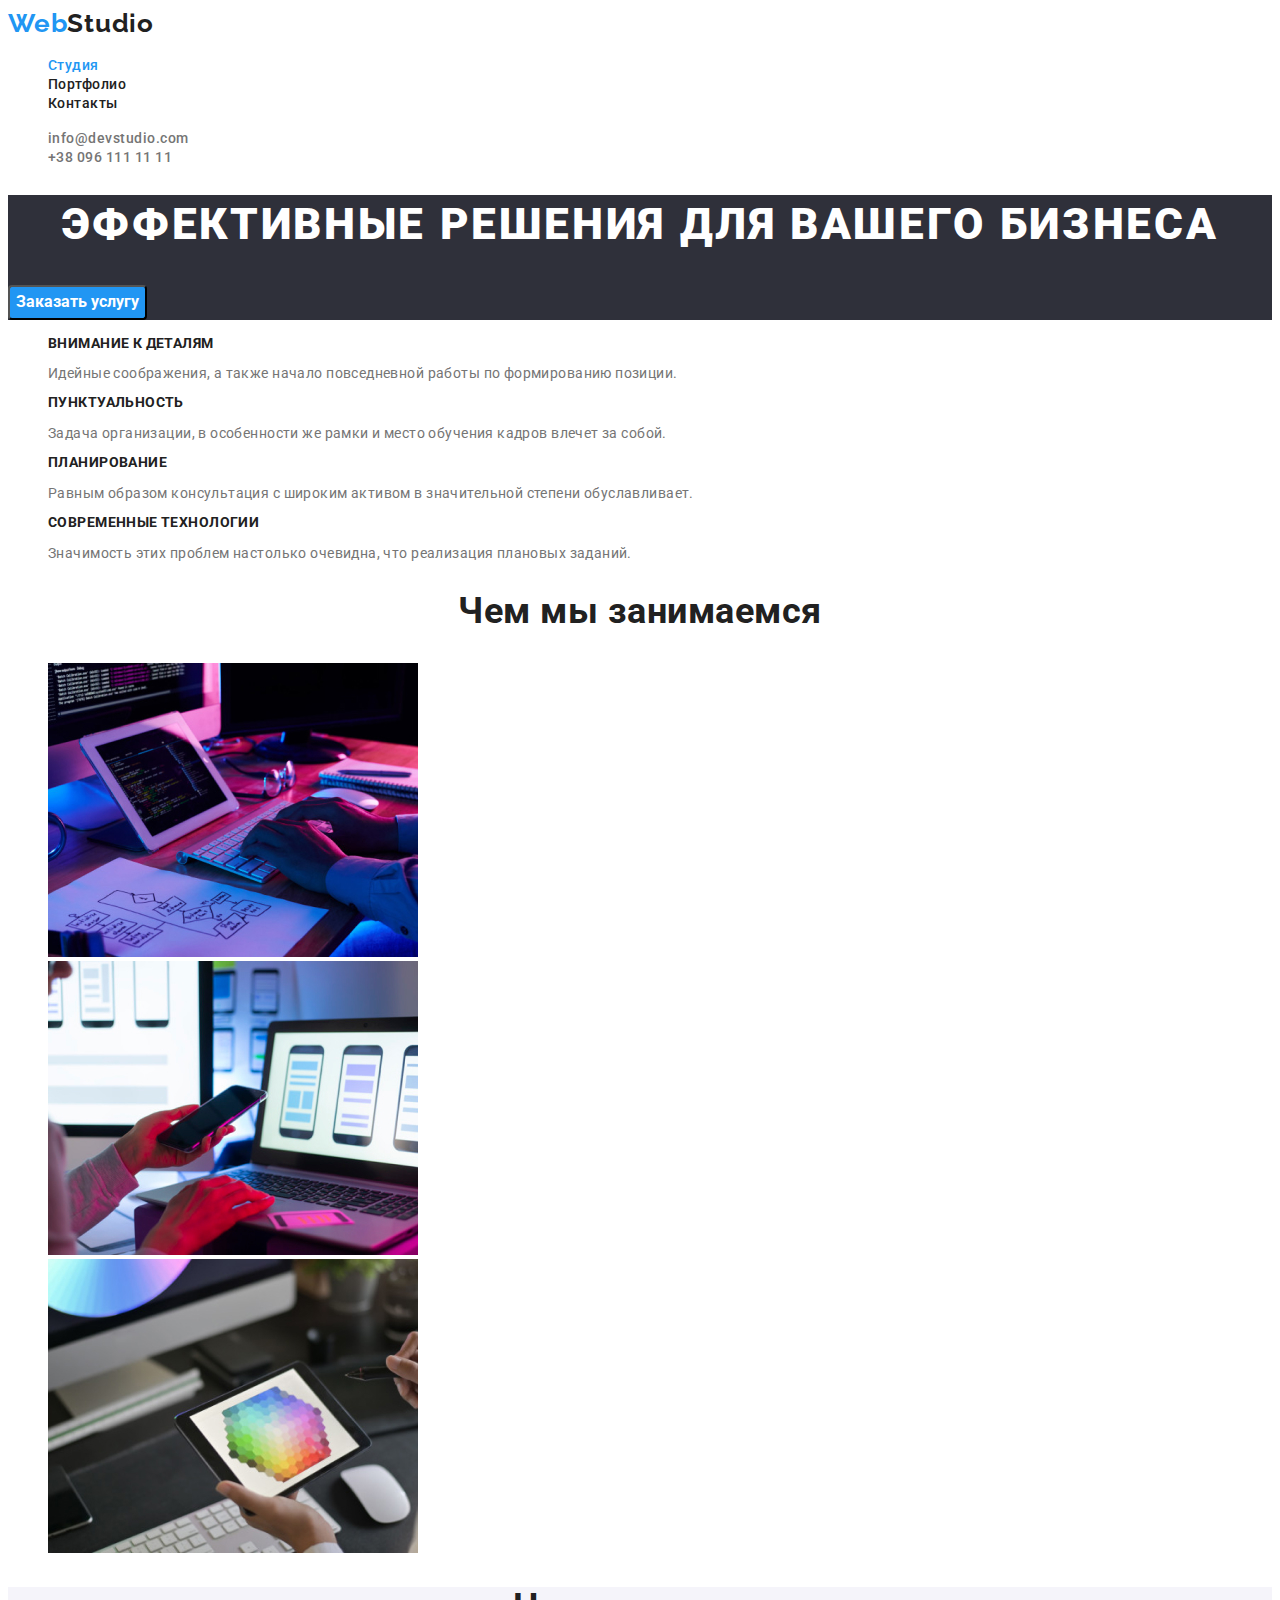
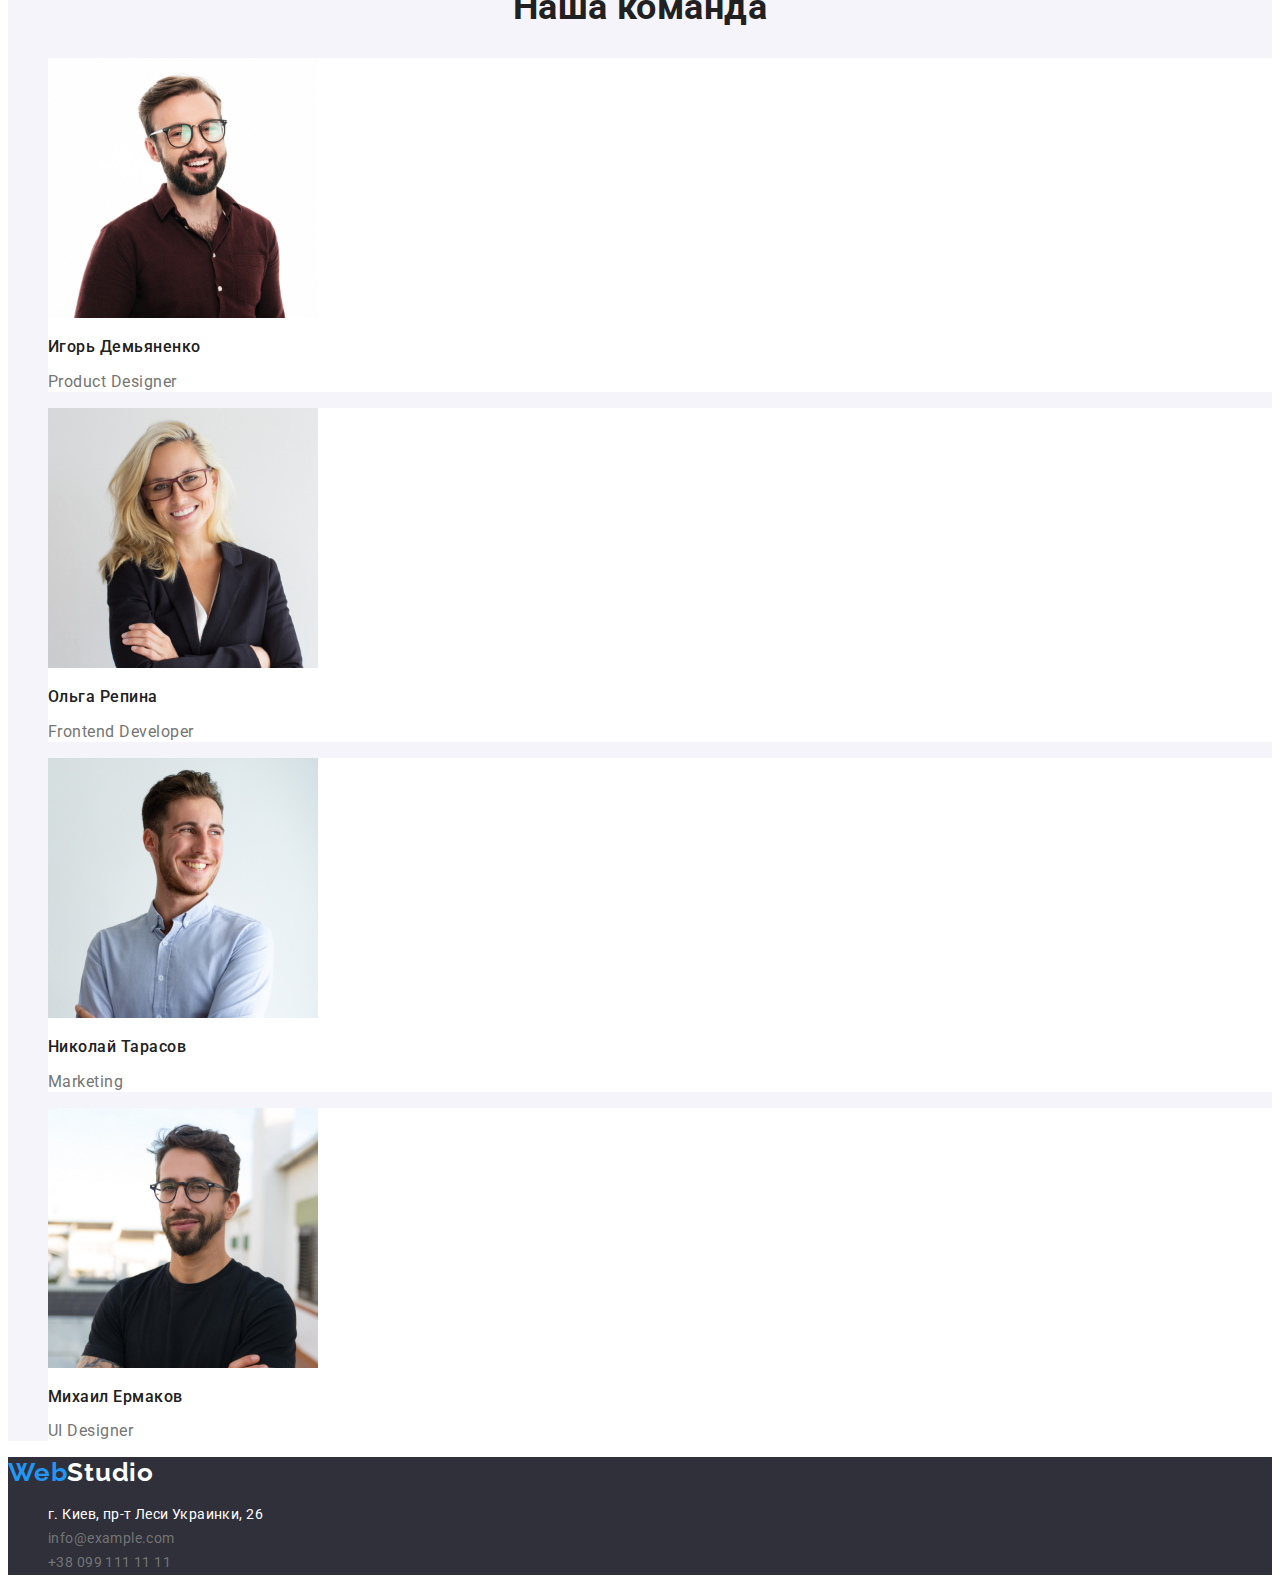
==== index.html @ 6214e245 "goit-markup-hw03" ====
<!DOCTYPE html>
<html lang="ru">

<head>
    <meta charset="UTF-8">
    <meta http-equiv="X-UA-Compatible" content="IE=edge">
    <meta name="viewport" content="width=device-width, initial-scale=1.0">
    <title>Document</title>
    <link rel="stylesheet" href="./css/styles.css">
    <link rel="preconnect" href="https://fonts.googleapis.com">
    <link rel="preconnect" href="https://fonts.gstatic.com" crossorigin>
    <link href="https://fonts.googleapis.com/css2?family=Roboto:wght@400;500;700;900&display=swap" rel="stylesheet">
    <link rel="preconnect" href="https://fonts.googleapis.com">
    <link rel="preconnect" href="https://fonts.gstatic.com" crossorigin>
    <link href="https://fonts.googleapis.com/css2?family=Raleway:wght@700&display=swap" rel="stylesheet">
</head>
<body class="body">
    <!-- шапка сайта -->
    <header>
        <nav>
            <a href="" class="logo link">Web<span class="logo-part">Studio</span></a>
            <ul class="site-nav list">
                <li>
                    <a href="" class="link current snlink">Студия</a>
                </li>
                <li>
                    <a href="./portfolio.html"class="link snlink">Портфолио</a>
                </li>
                <li>
                    <a href=""class="link snlink">Контакты</a>
                </li>
            </ul>
        </nav>
        <ul class="list">
     <li>
         <a class="contact-linkh link" href="mailto:info@devstudio.com">info@devstudio.com</a> </li>
     <li> 
          <a class="contact-linkh link" href="tel:+380961111111">+38 096 111 11 11</a></li>
        </ul>
    </header>
    <!-- основная информация -->
    <main>
        <section class="main">
            <h1 class="main-title">Эффективные решения для вашего бизнеса</h1>
            <button class="order" type="button">Заказать услугу </button>
        </section>
            <ul class="benefits list">
                <li>
                    <h3 class="features">Внимание к деталям</h3>
                    <p class="benefit-text">Идейные соображения, а также начало повседневной работы по формированию позиции.</p>
                </li>
                <li>
                    <h3 class="features">Пунктуальность</h3>
                    <p class="benefit-text">Задача организации, в особенности же рамки и место обучения кадров влечет за собой.</p>
                </li>
                <li>
                    <h3 class="features">Планирование</h3>
                    <p class="benefit-text">Равным образом консультация с широким активом в значительной степени обуславливает.</p>
                </li>
                <li>
                    <h3 class="features">Современные технологии</h3>
                    <p class="benefit-text">Значимость этих проблем настолько очевидна, что реализация плановых заданий.</p>
                </li>
            </ul>
        <section>
            <h2 class="section-title">Чем мы занимаемся</h2>
            <ul class="our-work list">
                <li>
                    <img src="imgs/comimg3.jpg" alt="work with a tablet" width="370" height="294">
                </li>
                <li>
                    <img src="imgs/comimg1.jpg" alt="work with phone" width="370" height="294">
                </li>
                <li>
                    <img src="imgs/comimg2.jpg" alt="work with tablet" width="370" height="294">
                </li>
            </ul>
        </section>
        <section class="our-team">
            <h2 class="section-title">Наша команда</h2>
            <ul class="team list">
                <li class="card">
                    <img src="imgs/igordemianenko.jpg" alt="Игорь Демьяненко" width="270" height="260">
                    <h3 class="name">Игорь Демьяненко</h3>
                    <p class="job">Product Designer</p>
                </li>
                <li class="card">
                    <img src="imgs/olgarepina.jpg" alt="Ольга Репина" width="270" height="260">
                    <h3 class="name">Ольга Репина</h3>
                    <p class="job">Frontend Developer</p>
                </li>
                <li class="card">
                    <img src="imgs/nikolaytarasov.jpg" alt="Николай Тарасов" width="270" height="260">
                    <h3 class="name">Николай Тарасов</h3>
                    <p class="job">Marketing</p>
                </li>
                <li class="card">
                    <img src="imgs/mikleermakov.jpg" alt="Михаил Ермаков" width="270" height="260">
                    <h3 class="name">Михаил Ермаков</h3>
                    <p class="job">UI Designer</p>
                </li>
            </ul>
        </section>
    </main>
    <footer class="footer">
        <a href="" class="logo link">Web<span class="logo-part-footer">Studio</span></a>
        <address>
            <ul class="address list">
                <li>
                    <a class="adds link" href="https://goo.gl/maps/xMHKZM8JpJUc79RT8" target="_blank">г. Киев, пр-т Леси Украинки, 26</a>
                </li>
                <li>
                    <a class="contact-linkf link" href="mailto:info@example.com">info@example.com</a>
                </li>
                <li>
                    <a class="contact-linkf link" href="tel:+380991111111">+38 099 111 11 11</a>
                </li>
            </ul>
        </address>
    </footer>

</body>

</html>
---- css/styles.css ----
:root {
  --primary-text-color: #212121;
  --accent-color: #2196f3;
  --secondary-text-color: #757575;
  --white: #ffffff;
  --background-parts: #f5f4fa;
  --background-parts-dark: #2f303a;
  --buttom-hovfoc: #188ce8;
}

/* Стили для index.html */
.body {
  background-color: var(--white);
  color: var(--primary-text-color);
  font-family: Roboto, sans-serif;
  letter-spacing: 0.03em;
}
/* nav */
.logo {
  color: var(--accent-color);
  font-family: Raleway, sans-serif;
  font-weight: 700;
  font-size: 26px;
  line-height: 1.19;
  letter-spacing: 0.03em;
}
.logo-part {
  color: var(--primary-text-color);
}
.snlink {
  font-weight: 500;
  font-size: 14px;
  line-height: 1.14;
  color: var(--primary-text-color);
}

.site-nav .link:hover,
.site-nav .link:focus {
  color: var(--accent-color);
}
.site-nav .link.current {
  color: var(--accent-color);
}
.contact-linkh {
  color: var(--secondary-text-color);
  font-weight: 500;
  font-size: 14px;
  line-height: 1.14;
}
.contact-linkh:hover,
.contact-linkh:focus {
  color: var(--accent-color);
}
.list {
  list-style: none;
}
.link {
  text-decoration: none;
}
/* main */
.main {
  background-color: var(--background-parts-dark);
}
.main-title {
  color: var(--white);
  font-weight: 900;
  font-size: 44px;
  line-height: 1.36;
  text-align: center;
  letter-spacing: 0.06em;
  text-transform: uppercase;
}
.order {
  background-color: var(--accent-color);
}
.order {
  color: var(--white);
  font-family: Roboto;
  font-weight: 700;
  font-size: 16px;
  line-height: 1.8;
  cursor: pointer;
  border-radius: 4px;
}
.order:hover,
.order:focus {
  background-color: var(--buttom-hovfoc);
}
.features {
  font-weight: bold;
  font-size: 14px;
  line-height: 1.14;
  text-transform: uppercase;
  letter-spacing: 0.03em;
}
.benefit-text {
  color: var(--secondary-text-color);
  font-size: 14px;
  line-height: 1, 7;
  letter-spacing: 0.03em;
}
.section-title {
  font-weight: 700;
  font-size: 36px;
  line-height: 1.16;
  text-align: center;
}
.our-team {
  background-color: var(--background-parts);
}
.name {
  font-weight: 500;
  font-size: 16px;
  line-height: 1.18;
  letter-spacing: 0.03em;
}
.job {
  color: var(--secondary-text-color);
  font-size: 16px;
  line-height: 1.18;
  letter-spacing: 0.03em;
}
.card {
  background-color: var(--white);
}
/* footer */
.footer {
  background-color: var(--background-parts-dark);
  font-size: 14px;
  line-height: 1.7;
  letter-spacing: 0.03em;
}
.logo-part-footer {
  color: var(--white);
}
.address {
  font-family: Roboto;
  font-style: normal;
  font-weight: 400;
  color: rgba(255, 255, 255, 0.6);
}
.contact-linkf {
  color: var(--secondary-text-color);
  font-weight: 400;
  font-size: 14px;
  line-height: 1.14;
}
.contact-linkf:hover,
.contact-linkf:focus {
  color: var(--accent-color);
}
.adds {
  color: var(--white);
}
/* стили для портфолио */
.port-nav .item {
  background-color: var(--background-parts);
  font-family: Roboto;
}
.port-nav .item:hover,
.port-nav .item:focus {
  background-color: var(--accent-color);
  color: var(--white);
}
.project {
  font-weight: 700;
  font-size: 18px;
  line-height: 2;
  letter-spacing: 0.06em;
}
.signature {
  color: var(--secondary-text-color);
  font-size: 16px;
  line-height: 1.9;
  letter-spacing: 0.03em;
  font-weight: normal;
}
.port-nav .item {
  cursor: pointer;
  letter-spacing: 0.03em;
  font-weight: 500;
  font-size: 16px;
  line-height: 1.6;
  border-radius: 4px;
}
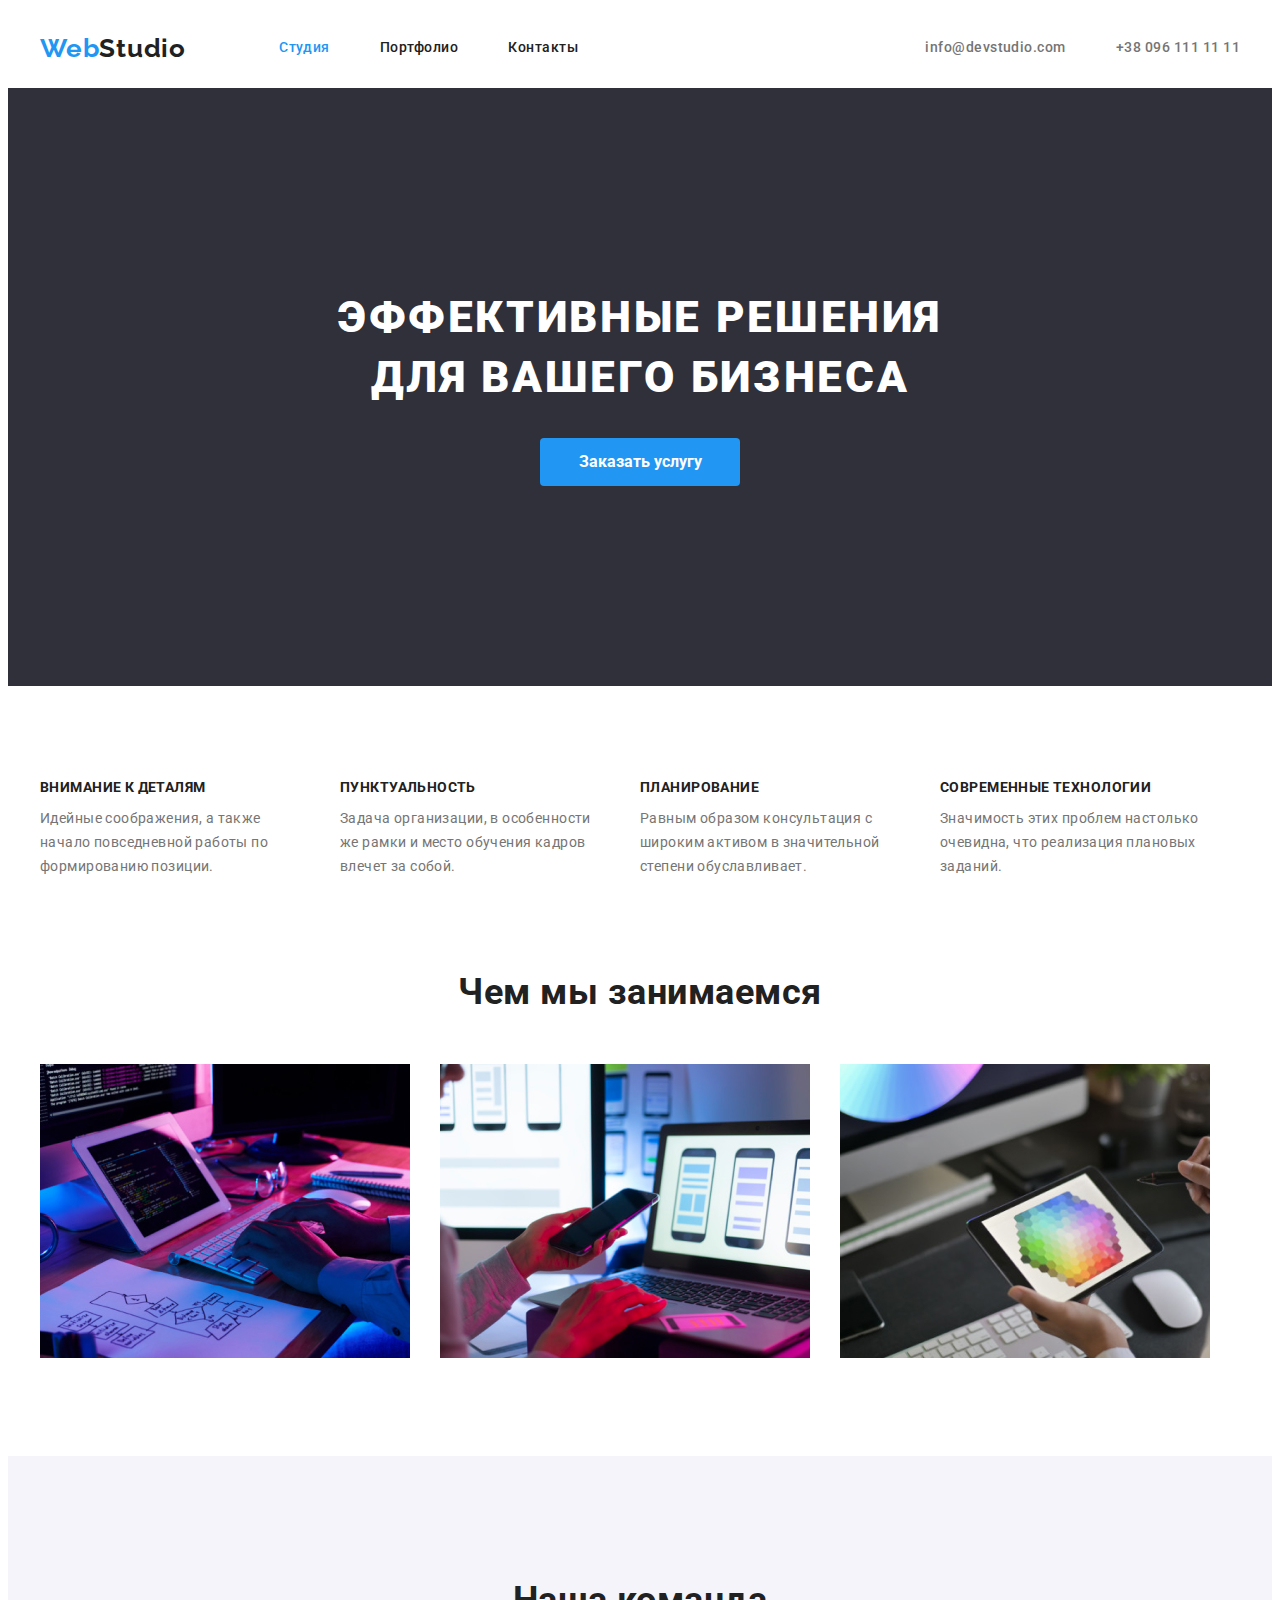
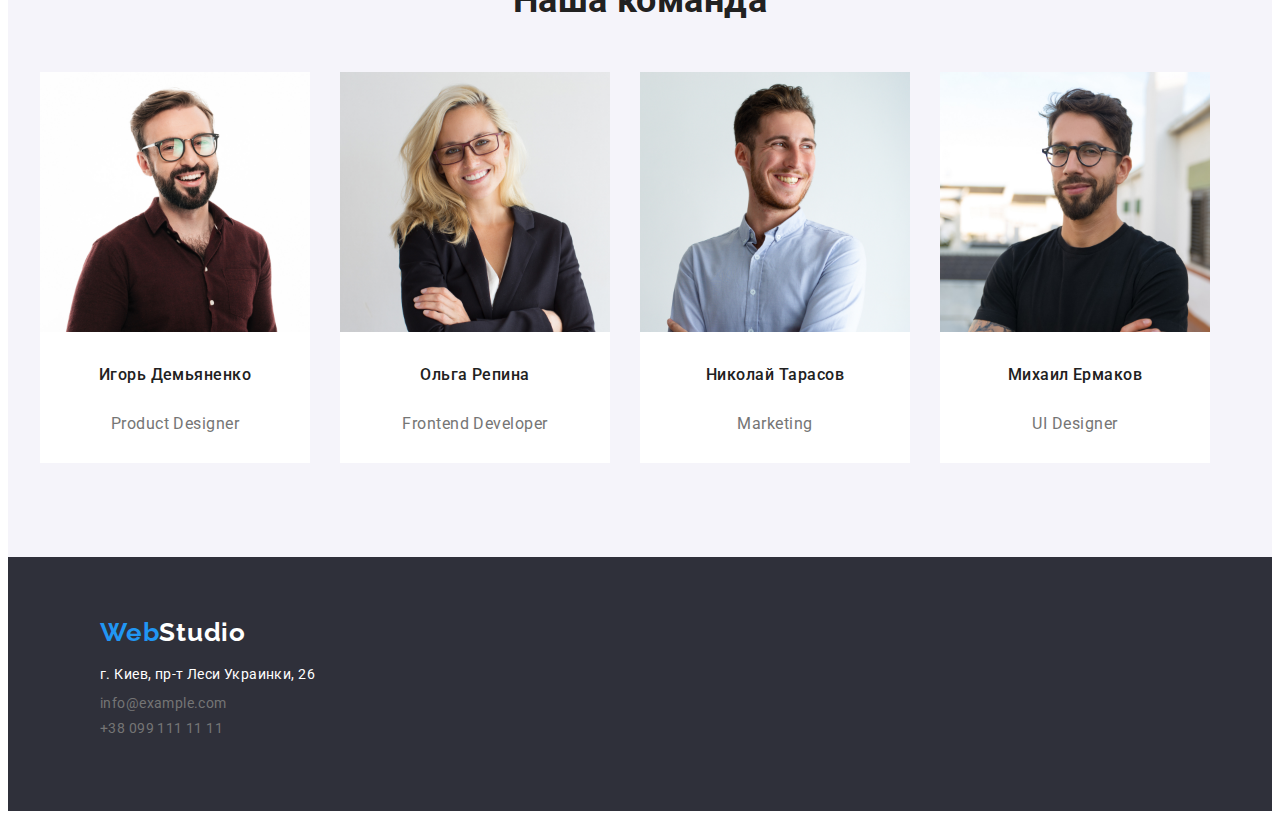
==== commit 96a1fdd6: "hw3" ====
--- a/index.html
+++ b/index.html
@@ -16,69 +16,81 @@
 </head>
 <body class="body">
     <!-- шапка сайта -->
-    <header>
-        <nav>
+    <header class="head">
+        <div class="container main-nav">
+        <nav class="nav-list">
             <a href="" class="logo link">Web<span class="logo-part">Studio</span></a>
             <ul class="site-nav list">
-                <li>
+                <li class="sn-item">
                     <a href="" class="link current snlink">Студия</a>
                 </li>
-                <li>
+                <li class="sn-item">
                     <a href="./portfolio.html"class="link snlink">Портфолио</a>
                 </li>
-                <li>
+                <li class="sn-item">
                     <a href=""class="link snlink">Контакты</a>
                 </li>
             </ul>
         </nav>
-        <ul class="list">
-     <li>
+        <ul class="list contact-list">
+     <li class="item">
          <a class="contact-linkh link" href="mailto:info@devstudio.com">info@devstudio.com</a> </li>
-     <li> 
+     <li class="item"> 
           <a class="contact-linkh link" href="tel:+380961111111">+38 096 111 11 11</a></li>
         </ul>
+        </div>
     </header>
     <!-- основная информация -->
     <main>
         <section class="main">
-            <h1 class="main-title">Эффективные решения для вашего бизнеса</h1>
+            <h1 class="main-title">Эффективные решения <br/> для вашего бизнеса</h1>
             <button class="order" type="button">Заказать услугу </button>
         </section>
+        <!--преимущества -->
+        <section>
+        <div class="container benefits-list">
             <ul class="benefits list">
-                <li>
+                <li class="item">
                     <h3 class="features">Внимание к деталям</h3>
                     <p class="benefit-text">Идейные соображения, а также начало повседневной работы по формированию позиции.</p>
                 </li>
-                <li>
+                <li class="item">
                     <h3 class="features">Пунктуальность</h3>
                     <p class="benefit-text">Задача организации, в особенности же рамки и место обучения кадров влечет за собой.</p>
                 </li>
-                <li>
+                <li class="item">
                     <h3 class="features">Планирование</h3>
                     <p class="benefit-text">Равным образом консультация с широким активом в значительной степени обуславливает.</p>
                 </li>
-                <li>
+                <li class="item">
                     <h3 class="features">Современные технологии</h3>
                     <p class="benefit-text">Значимость этих проблем настолько очевидна, что реализация плановых заданий.</p>
                 </li>
             </ul>
-        <section>
+            </div>
+            </section>
+            <!-- чем мы занимаемся, фото -->
+        <section class="work">
+            <div class="container">
             <h2 class="section-title">Чем мы занимаемся</h2>
             <ul class="our-work list">
-                <li>
+                <li class="item">
                     <img src="imgs/comimg3.jpg" alt="work with a tablet" width="370" height="294">
                 </li>
-                <li>
+                <li class="item">
                     <img src="imgs/comimg1.jpg" alt="work with phone" width="370" height="294">
                 </li>
-                <li>
+                <li class="item">
                     <img src="imgs/comimg2.jpg" alt="work with tablet" width="370" height="294">
                 </li>
             </ul>
         </section>
+        </div>
+        <!-- наша команда -->
         <section class="our-team">
-            <h2 class="section-title">Наша команда</h2>
-            <ul class="team list">
+            <div class="container">
+            <h2 class="section-title-ot">Наша команда</h2>
+            <ul class="team-list list">
                 <li class="card">
                     <img src="imgs/igordemianenko.jpg" alt="Игорь Демьяненко" width="270" height="260">
                     <h3 class="name">Игорь Демьяненко</h3>
@@ -100,12 +112,16 @@
                     <p class="job">UI Designer</p>
                 </li>
             </ul>
+            </div>
         </section>
     </main>
+    <!-- футер -->
     <footer class="footer">
-        <a href="" class="logo link">Web<span class="logo-part-footer">Studio</span></a>
+        <div class="container">
+            <section class="foot">
+        <a href="" class="logo link logo-footer">Web<span class="logo-part-footer">Studio</span></a>
         <address>
-            <ul class="address list">
+            <ul class="address">
                 <li>
                     <a class="adds link" href="https://goo.gl/maps/xMHKZM8JpJUc79RT8" target="_blank">г. Киев, пр-т Леси Украинки, 26</a>
                 </li>
@@ -117,6 +133,8 @@
                 </li>
             </ul>
         </address>
+        </section>
+        </div>
     </footer>
 
 </body>
--- a/css/styles.css
+++ b/css/styles.css
@@ -8,6 +8,14 @@
   --buttom-hovfoc: #188ce8;
 }
 
+.list {
+  list-style: none;
+  padding: 0;
+  margin: 0;
+}
+.link {
+  text-decoration: none;
+}
 /* Стили для index.html */
 .body {
   background-color: var(--white);
@@ -15,7 +23,22 @@
   font-family: Roboto, sans-serif;
   letter-spacing: 0.03em;
 }
+.container {
+  width: 1200px;
+  margin-top: auto;
+  margin-left: auto;
+  margin-right: auto;
+}
+
 /* nav */
+.nav-list {
+  display: flex;
+  align-items: center;
+}
+.main-nav {
+  display: flex;
+  align-items: center;
+}
 .logo {
   color: var(--accent-color);
   font-family: Raleway, sans-serif;
@@ -23,11 +46,23 @@
   font-size: 26px;
   line-height: 1.19;
   letter-spacing: 0.03em;
+  margin-right: 93px;
 }
 .logo-part {
   color: var(--primary-text-color);
 }
+.site-nav {
+  display: flex;
+}
+.site-nav .sn-item:not(:last-child) {
+  margin-right: 50px;
+}
+
 .snlink {
+  display: block;
+  padding-top: 32px;
+  padding-bottom: 32px;
+
   font-weight: 500;
   font-size: 14px;
   line-height: 1.14;
@@ -41,25 +76,30 @@
 .site-nav .link.current {
   color: var(--accent-color);
 }
+.contact-list {
+  display: flex;
+  margin-left: auto;
+}
+.contact-list .item:not(:last-child) {
+  margin-right: 50px;
+}
 .contact-linkh {
   color: var(--secondary-text-color);
   font-weight: 500;
   font-size: 14px;
   line-height: 1.14;
+  display: block;
 }
 .contact-linkh:hover,
 .contact-linkh:focus {
   color: var(--accent-color);
 }
-.list {
-  list-style: none;
-}
-.link {
-  text-decoration: none;
-}
+
 /* main */
 .main {
   background-color: var(--background-parts-dark);
+  text-align: center;
+  padding: 200px;
 }
 .main-title {
   color: var(--white);
@@ -69,59 +109,116 @@
   text-align: center;
   letter-spacing: 0.06em;
   text-transform: uppercase;
+  margin-top: 0;
+  margin-bottom: 0;
 }
 .order {
   background-color: var(--accent-color);
 }
 .order {
   color: var(--white);
+  display: inline-block;
   font-family: Roboto;
   font-weight: 700;
   font-size: 16px;
   line-height: 1.8;
   cursor: pointer;
   border-radius: 4px;
+  padding: 10px 32px;
+  width: 200px;
+  border: unset;
+  margin-top: 30px;
 }
 .order:hover,
 .order:focus {
   background-color: var(--buttom-hovfoc);
 }
+.benefits {
+  margin-top: 94px;
+  display: flex;
+  align-items: center;
+}
+.benefits .item:not(:last-child) {
+  margin-right: 30px;
+}
+.benefits .item {
+  width: 270px;
+}
 .features {
   font-weight: bold;
   font-size: 14px;
   line-height: 1.14;
   text-transform: uppercase;
   letter-spacing: 0.03em;
+  margin-top: 0px;
+  margin-bottom: 10px;
 }
 .benefit-text {
   color: var(--secondary-text-color);
   font-size: 14px;
-  line-height: 1, 7;
-  letter-spacing: 0.03em;
+  line-height: 24px;
+  letter-spacing: 0.03em;
+  margin-top: 0px;
+  margin-bottom: 0px;
 }
 .section-title {
   font-weight: 700;
   font-size: 36px;
   line-height: 1.16;
   text-align: center;
+  margin-top: 94px;
+  margin-bottom: 50px;
+}
+.work {
+  margin-bottom: 94px;
+}
+.our-work {
+  display: flex;
+  align-items: center;
+}
+.our-work .item:not(:last-child) {
+  margin-right: 30px;
 }
 .our-team {
   background-color: var(--background-parts);
+  padding-bottom: 94px;
+  padding-top: 94px;
+}
+.team-list {
+  display: flex;
+  align-items: center;
+}
+.team-list .card:not(:last-child) {
+  margin-right: 30px;
+}
+.section-title-ot {
+  font-weight: 700;
+  font-size: 36px;
+  line-height: 1.16;
+  text-align: center;
+  margin-bottom: 50px;
 }
 .name {
   font-weight: 500;
   font-size: 16px;
   line-height: 1.18;
   letter-spacing: 0.03em;
+  margin: 30px 10px;
+  text-align: center;
 }
 .job {
   color: var(--secondary-text-color);
   font-size: 16px;
   line-height: 1.18;
   letter-spacing: 0.03em;
+  margin-top: 0px;
+  margin-bottom: 0px;
+  text-align: center;
 }
 .card {
   background-color: var(--white);
+  width: 270px;
+  padding-bottom: 30px;
 }
 /* footer */
 .footer {
@@ -129,6 +226,9 @@
   font-size: 14px;
   line-height: 1.7;
   letter-spacing: 0.03em;
+}
+.foot {
+  padding: 60px;
 }
 .logo-part-footer {
   color: var(--white);
@@ -138,12 +238,16 @@
   font-style: normal;
   font-weight: 400;
   color: rgba(255, 255, 255, 0.6);
+  list-style: none;
+  padding: 0px;
 }
 .contact-linkf {
   color: var(--secondary-text-color);
   font-weight: 400;
   font-size: 14px;
   line-height: 1.14;
+  margin: 9px 0px 0px 0px;
+  display: block;
 }
 .contact-linkf:hover,
 .contact-linkf:focus {
@@ -152,7 +256,16 @@
 .adds {
   color: var(--white);
 }
+
 /* стили для портфолио */
+.port-nav {
+  display: flex;
+  justify-content: center;
+}
+.port-nav .point:not(:last-child) {
+  margin-right: 8px;
+}
+
 .port-nav .item {
   background-color: var(--background-parts);
   font-family: Roboto;
@@ -162,11 +275,17 @@
   background-color: var(--accent-color);
   color: var(--white);
 }
+.port-head {
+  border-bottom: 1px solid #ececec;
+  margin-bottom: 94px;
+}
+
 .project {
   font-weight: 700;
   font-size: 18px;
   line-height: 2;
   letter-spacing: 0.06em;
+  padding-left: 24px;
 }
 .signature {
   color: var(--secondary-text-color);
@@ -174,12 +293,44 @@
   line-height: 1.9;
   letter-spacing: 0.03em;
   font-weight: normal;
-}
+  padding-left: 24px;
+}
+
 .port-nav .item {
+  display: inline-block;
   cursor: pointer;
   letter-spacing: 0.03em;
   font-weight: 500;
   font-size: 16px;
   line-height: 1.6;
   border-radius: 4px;
-}
+  padding: 6px 22px;
+  min-width: 73px;
+  text-align: center;
+  border: unset;
+}
+.main-themes {
+  margin-bottom: 94px;
+  display: flex;
+  flex-wrap: wrap;
+}
+.main-themes .item {
+  border-bottom: 1px solid #eeeeee;
+  border-right: 1px solid #eeeeee;
+  border-left: 1px solid #eeeeee;
+  width: 370px;
+  margin-right: 30px;
+  margin-bottom: 30px;
+}
+.main-themes .item:nth-child(3n) {
+  margin-right: 0;
+}
+.main-themes .item:nth-last-child(-n + 3) {
+  margin-bottom: 0;
+}
+.logo-footer {
+  margin-bottom: 20px;
+}
+.port-nav {
+  margin-bottom: 50px;
+}
